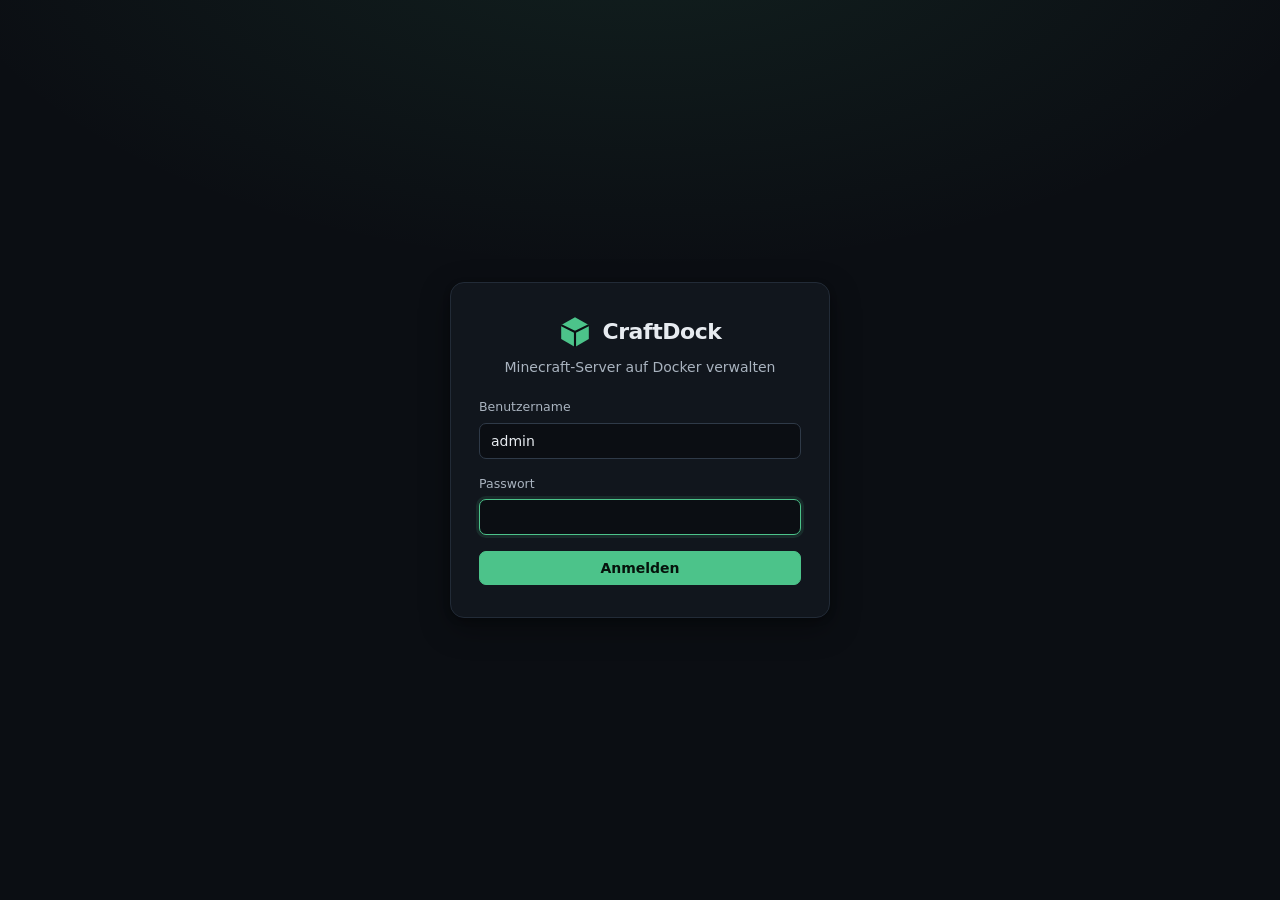
==== web/admin/index.html @ 6e2e3d6f "v0.2.1" ====
<!doctype html>
<html lang="de">
<head>
  <meta charset="utf-8">
  <meta name="viewport" content="width=device-width, initial-scale=1">
  <meta name="color-scheme" content="dark">
  <title>CraftDock</title>
  <link rel="icon" href="data:image/svg+xml,%3Csvg xmlns='http://www.w3.org/2000/svg' viewBox='0 0 32 32'%3E%3Cpath d='M16 2 29 9.5v13L16 30 3 22.5v-13z' fill='%234cc38a'/%3E%3Cpath d='M16 16 3 9.5M16 16l13-6.5M16 16v14' stroke='%230b0e13' stroke-width='2'/%3E%3C/svg%3E">
  <link rel="stylesheet" href="app.css">
  <script src="app.js" defer></script>
</head>
<body>
  <div id="boot" class="boot"><div class="spinner lg"></div></div>

  <div id="login" class="login hidden">
    <form id="loginForm" class="login-card" autocomplete="on">
      <div class="brand brand-lg"><span class="logo"></span><span>CraftDock</span></div>
      <p class="muted">Minecraft-Server auf Docker verwalten</p>
      <label class="field"><span>Benutzername</span><input name="username" autocomplete="username" required value="admin"></label>
      <label class="field"><span>Passwort</span><input name="password" type="password" autocomplete="current-password" required autofocus></label>
      <div id="loginError" class="form-error hidden"></div>
      <button class="btn primary block" type="submit">Anmelden</button>
    </form>
  </div>

  <div id="app" class="app hidden">
    <aside class="sidebar" id="sidebar">
      <div class="brand"><span class="logo"></span><span>CraftDock</span></div>
      <button id="btnNew" class="btn primary block" type="button"></button>
      <div class="side-label"><span>Server</span><span id="serverCount" class="count"></span></div>
      <nav id="serverList" class="server-list"></nav>
      <nav id="sideNav" class="side-nav"></nav>
      <div class="side-foot">
        <div id="hostInfo" class="host-info"></div>
        <div class="foot-btns"><button id="btnAccount" class="btn ghost sm" type="button"></button><button id="btnLogout" class="btn ghost sm" type="button"></button></div>
      </div>
    </aside>
    <div class="scrim" id="scrim"></div>
    <main id="main" class="main"></main>
  </div>

  <div id="modalRoot"></div>
  <div id="toasts" class="toasts"></div>
</body>
</html>
---- web/admin/app.css ----
:root {
  --bg: #0b0e13;
  --surface: #11161d;
  --surface-2: #161c25;
  --surface-3: #1d2530;
  --border: #222b37;
  --border-strong: #2f3a48;
  --text: #e7ebf0;
  --text-2: #a9b3bf;
  --text-3: #6f7b8a;
  --accent: #4cc38a;
  --accent-strong: #36a873;
  --accent-soft: rgba(76, 195, 138, .12);
  --warn: #e8b04b;
  --warn-soft: rgba(232, 176, 75, .12);
  --danger: #ef5d5d;
  --danger-soft: rgba(239, 93, 93, .12);
  --info: #5aa9f0;
  --info-soft: rgba(90, 169, 240, .12);
  --radius: 10px;
  --radius-sm: 7px;
  --shadow: 0 10px 30px rgba(0, 0, 0, .35), 0 2px 6px rgba(0, 0, 0, .25);
  --font: Inter, ui-sans-serif, system-ui, -apple-system, "Segoe UI", Roboto, "Helvetica Neue", Arial, sans-serif;
  --mono: "JetBrains Mono", "Cascadia Code", ui-monospace, SFMono-Regular, Menlo, Consolas, monospace;
}

* { box-sizing: border-box; }
html, body { height: 100%; }
body {
  margin: 0; background: var(--bg); color: var(--text);
  font: 14px/1.5 var(--font); -webkit-font-smoothing: antialiased;
}
button, input, select, textarea { font: inherit; color: inherit; }
a { color: var(--accent); text-decoration: none; }
h1, h2, h3 { margin: 0; font-weight: 600; letter-spacing: -.01em; }
.hidden { display: none !important; }
.muted { color: var(--text-2); }
.dim { color: var(--text-3); }
.mono { font-family: var(--mono); font-size: 12.5px; }
.num { font-variant-numeric: tabular-nums; }
svg.i { width: 16px; height: 16px; flex: none; stroke: currentColor; fill: none; stroke-width: 2; stroke-linecap: round; stroke-linejoin: round; }
::selection { background: rgba(76, 195, 138, .3); }
:focus-visible { outline: 2px solid var(--accent); outline-offset: 2px; }

/* scrollbars */
* { scrollbar-width: thin; scrollbar-color: var(--border-strong) transparent; }
::-webkit-scrollbar { width: 10px; height: 10px; }
::-webkit-scrollbar-thumb { background: var(--border-strong); border-radius: 10px; border: 3px solid transparent; background-clip: content-box; }

/* ---------- Brand ---------- */
.brand { display: flex; align-items: center; gap: 10px; font-weight: 700; font-size: 16px; letter-spacing: -.02em; }
.brand-lg { font-size: 22px; justify-content: center; }
.logo {
  width: 26px; height: 26px; flex: none;
  background: url("data:image/svg+xml,%3Csvg xmlns='http://www.w3.org/2000/svg' viewBox='0 0 32 32'%3E%3Cpath d='M16 2 29 9.5v13L16 30 3 22.5v-13z' fill='%234cc38a'/%3E%3Cpath d='M16 16 3 9.5M16 16l13-6.5M16 16v14' stroke='%230b0e13' stroke-width='2'/%3E%3C/svg%3E") center/contain no-repeat;
}
.brand-lg .logo { width: 34px; height: 34px; }

/* ---------- Buttons ---------- */
.btn {
  display: inline-flex; align-items: center; justify-content: center; gap: 7px;
  height: 34px; padding: 0 13px; border-radius: var(--radius-sm);
  border: 1px solid var(--border-strong); background: var(--surface-2); color: var(--text);
  font-weight: 500; cursor: pointer; white-space: nowrap; user-select: none;
  transition: background .12s, border-color .12s, color .12s, opacity .12s;
}
.btn:hover:not(:disabled) { background: var(--surface-3); border-color: #3a4757; }
.btn:disabled { opacity: .45; cursor: not-allowed; }
.btn.primary { background: var(--accent); border-color: var(--accent); color: #06130c; font-weight: 600; }
.btn.primary:hover:not(:disabled) { background: #5dd39a; border-color: #5dd39a; }
.btn.danger { color: var(--danger); border-color: rgba(239, 93, 93, .35); background: var(--danger-soft); }
.btn.danger:hover:not(:disabled) { background: rgba(239, 93, 93, .2); border-color: var(--danger); }
.btn.danger.solid { background: var(--danger); color: #fff; border-color: var(--danger); }
.btn.ghost { background: transparent; border-color: transparent; color: var(--text-2); }
.btn.ghost:hover:not(:disabled) { background: var(--surface-2); color: var(--text); border-color: transparent; }
.btn.sm { height: 28px; padding: 0 10px; font-size: 13px; }
.btn.icon { width: 34px; padding: 0; }
.btn.sm.icon { width: 28px; }
.btn.block { width: 100%; }
.btn-group { display: flex; gap: 8px; align-items: center; flex-wrap: wrap; }

/* ---------- Forms ---------- */
.field { display: flex; flex-direction: column; gap: 6px; min-width: 0; }
.field > span, .field-label { font-size: 12.5px; font-weight: 500; color: var(--text-2); }
.field .hint { font-size: 12px; color: var(--text-3); }
input[type=text], input[type=number], input[type=password], input:not([type]), select, textarea {
  width: 100%; height: 36px; padding: 0 11px; border-radius: var(--radius-sm);
  background: var(--bg); border: 1px solid var(--border-strong); outline: none;
  transition: border-color .12s, box-shadow .12s;
}
textarea { height: auto; min-height: 84px; padding: 9px 11px; resize: vertical; line-height: 1.45; }
select { appearance: none; padding-right: 30px; cursor: pointer;
  background-image: url("data:image/svg+xml,%3Csvg xmlns='http://www.w3.org/2000/svg' viewBox='0 0 24 24' fill='none' stroke='%23a9b3bf' stroke-width='2' stroke-linecap='round'%3E%3Cpath d='m6 9 6 6 6-6'/%3E%3C/svg%3E");
  background-repeat: no-repeat; background-position: right 9px center; background-size: 15px; }
input:focus, select:focus, textarea:focus { border-color: var(--accent); box-shadow: 0 0 0 3px var(--accent-soft); }
input:disabled, select:disabled, textarea:disabled { opacity: .55; cursor: not-allowed; }
input.invalid { border-color: var(--danger); box-shadow: 0 0 0 3px var(--danger-soft); }
.form-error { color: var(--danger); background: var(--danger-soft); border: 1px solid rgba(239, 93, 93, .3); padding: 8px 11px; border-radius: var(--radius-sm); font-size: 13px; }

.switch { position: relative; display: inline-flex; width: 38px; height: 22px; flex: none; cursor: pointer; }
.switch input { opacity: 0; width: 0; height: 0; position: absolute; }
.switch span { position: absolute; inset: 0; background: var(--surface-3); border: 1px solid var(--border-strong); border-radius: 22px; transition: .15s; }
.switch span::after { content: ""; position: absolute; width: 16px; height: 16px; left: 2px; top: 2px; border-radius: 50%; background: var(--text-2); transition: .15s; }
.switch input:checked + span { background: var(--accent); border-color: var(--accent); }
.switch input:checked + span::after { transform: translateX(16px); background: #06130c; }
.switch input:focus-visible + span { box-shadow: 0 0 0 3px var(--accent-soft); }
.toggle-row { display: flex; align-items: center; justify-content: space-between; gap: 14px; padding: 10px 12px; border: 1px solid var(--border); border-radius: var(--radius-sm); background: var(--bg); }
.toggle-row .t { display: flex; flex-direction: column; }
.toggle-row .t b { font-weight: 500; font-size: 13.5px; }
.toggle-row .t small { color: var(--text-3); font-size: 12px; }

/* ---------- Boot & Login ---------- */
.boot { position: fixed; inset: 0; display: grid; place-items: center; }
.login { min-height: 100%; display: grid; place-items: center; padding: 24px;
  background: radial-gradient(1200px 600px at 50% -10%, rgba(76, 195, 138, .10), transparent 60%), var(--bg); }
.login-card { width: 100%; max-width: 380px; display: flex; flex-direction: column; gap: 16px; padding: 32px 28px;
  background: var(--surface); border: 1px solid var(--border); border-radius: 14px; box-shadow: var(--shadow); }
.login-card p { margin: -8px 0 4px; text-align: center; }

/* ---------- Layout ---------- */
.app { display: grid; grid-template-columns: 272px minmax(0, 1fr); height: 100vh; }
.sidebar { display: flex; flex-direction: column; gap: 16px; padding: 18px 14px 14px; background: var(--surface); border-right: 1px solid var(--border); min-height: 0; }
.sidebar .brand { padding: 2px 6px 4px; }
.side-label { display: flex; justify-content: space-between; align-items: center; padding: 6px 8px 0; font-size: 11.5px; text-transform: uppercase; letter-spacing: .08em; color: var(--text-3); font-weight: 600; }
.count { background: var(--surface-3); color: var(--text-2); border-radius: 10px; padding: 0 7px; font-size: 11px; letter-spacing: 0; }
.server-list { flex: 1; overflow-y: auto; display: flex; flex-direction: column; gap: 2px; margin: -8px -4px 0; padding: 0 4px; }
.srv-item { display: flex; align-items: center; gap: 11px; padding: 9px 10px; border-radius: var(--radius-sm); cursor: pointer; border: 1px solid transparent; text-align: left; background: none; width: 100%; }
.srv-item:hover { background: var(--surface-2); }
.srv-item.active { background: var(--surface-3); border-color: var(--border-strong); }
.srv-item .meta { min-width: 0; flex: 1; display: flex; flex-direction: column; }
.srv-item .nm { font-weight: 600; overflow: hidden; text-overflow: ellipsis; white-space: nowrap; }
.srv-item .sub { font-size: 12px; color: var(--text-3); overflow: hidden; text-overflow: ellipsis; white-space: nowrap; }
.side-empty { padding: 14px 10px; color: var(--text-3); font-size: 13px; }
.side-foot { border-top: 1px solid var(--border); padding-top: 12px; display: flex; flex-direction: column; gap: 8px; }
.host-info { font-size: 12px; color: var(--text-3); padding: 0 6px; display: flex; flex-direction: column; gap: 3px; }
.host-info .row { display: flex; align-items: center; gap: 7px; }
.host-info b { color: var(--text-2); font-weight: 500; }

.main { min-width: 0; min-height: 0; display: flex; flex-direction: column; overflow: hidden; }
.mobile-bar { display: none; }
.scrim { display: none; }

/* ---------- Status ---------- */
.dot { width: 9px; height: 9px; border-radius: 50%; flex: none; background: var(--text-3); }
.dot.online { background: var(--accent); box-shadow: 0 0 0 3px var(--accent-soft); }
.dot.starting, .dot.restarting, .dot.busy { background: var(--warn); box-shadow: 0 0 0 3px var(--warn-soft); animation: pulse 1.4s ease-in-out infinite; }
.dot.unhealthy, .dot.error { background: var(--danger); box-shadow: 0 0 0 3px var(--danger-soft); }
.dot.stopped, .dot.paused { background: #4b5664; }
@keyframes pulse { 50% { opacity: .45; } }

.pill { display: inline-flex; align-items: center; gap: 7px; height: 26px; padding: 0 11px 0 9px; border-radius: 20px; font-size: 12.5px; font-weight: 600; border: 1px solid var(--border-strong); background: var(--surface-2); white-space: nowrap; }
.pill.online { color: var(--accent); border-color: rgba(76, 195, 138, .35); background: var(--accent-soft); }
.pill.starting, .pill.busy, .pill.restarting { color: var(--warn); border-color: rgba(232, 176, 75, .35); background: var(--warn-soft); }
.pill.unhealthy, .pill.error { color: var(--danger); border-color: rgba(239, 93, 93, .35); background: var(--danger-soft); }
.pill.stopped, .pill.paused { color: var(--text-2); }
.chip { display: inline-flex; align-items: center; gap: 5px; height: 22px; padding: 0 8px; border-radius: 6px; font-size: 12px; color: var(--text-2); background: var(--surface-2); border: 1px solid var(--border); white-space: nowrap; }

/* ---------- Server header ---------- */
.srv-head { display: flex; align-items: center; justify-content: space-between; gap: 16px; padding: 20px 28px 16px; flex-wrap: wrap; }
.srv-title { display: flex; align-items: center; gap: 14px; min-width: 0; }
.srv-title h1 { font-size: 21px; overflow: hidden; text-overflow: ellipsis; }
.srv-title .line { display: flex; align-items: center; gap: 10px; flex-wrap: wrap; }
.srv-title .chips { display: flex; gap: 6px; flex-wrap: wrap; margin-top: 6px; }
.type-badge { width: 44px; height: 44px; border-radius: 11px; display: grid; place-items: center; font-weight: 700; font-size: 15px; flex: none;
  background: linear-gradient(145deg, var(--surface-3), var(--surface-2)); border: 1px solid var(--border-strong); color: var(--accent); letter-spacing: -.03em; }
.type-badge.sm { width: 30px; height: 30px; border-radius: 8px; font-size: 11.5px; }

.taskbar { margin: 0 28px 12px; display: flex; align-items: center; gap: 12px; padding: 10px 14px; border-radius: var(--radius-sm); font-size: 13px; }
.taskbar.running { background: var(--warn-soft); border: 1px solid rgba(232, 176, 75, .3); color: #f1c977; }
.taskbar.failed { background: var(--danger-soft); border: 1px solid rgba(239, 93, 93, .3); color: #f59b9b; }
.taskbar .msg { flex: 1; min-width: 0; overflow-wrap: anywhere; }
.banner { margin: 16px 28px 0; display: flex; gap: 12px; align-items: flex-start; padding: 12px 14px; border-radius: var(--radius-sm); background: var(--danger-soft); border: 1px solid rgba(239, 93, 93, .3); color: #f59b9b; font-size: 13px; }

.tabs { display: flex; gap: 2px; padding: 0 28px; border-bottom: 1px solid var(--border); overflow-x: auto; flex: none; }
.tab { display: inline-flex; align-items: center; gap: 8px; padding: 10px 14px 11px; border: 0; background: none; color: var(--text-2); cursor: pointer; font-weight: 500; position: relative; white-space: nowrap; }
.tab:hover { color: var(--text); }
.tab.active { color: var(--text); }
.tab.active::after { content: ""; position: absolute; left: 10px; right: 10px; bottom: -1px; height: 2px; background: var(--accent); border-radius: 2px; }
.tab-body { flex: 1; min-height: 0; overflow-y: auto; padding: 24px 28px 40px; }
.tab-body.flush { padding: 0; overflow: hidden; display: flex; flex-direction: column; }

/* ---------- Panels & cards ---------- */
.panel { background: var(--surface); border: 1px solid var(--border); border-radius: var(--radius); }
.panel-head { display: flex; align-items: center; justify-content: space-between; gap: 12px; padding: 14px 18px; border-bottom: 1px solid var(--border); }
.panel-head h3 { font-size: 14px; display: flex; align-items: center; gap: 8px; }
.panel-body { padding: 16px 18px; }
.grid { display: grid; gap: 16px; }
.grid.stats { grid-template-columns: repeat(4, minmax(0, 1fr)); }
.grid.two { grid-template-columns: minmax(0, 1fr) minmax(0, 1fr); }
.stack { display: flex; flex-direction: column; gap: 16px; }

.stat { padding: 16px 18px; display: flex; flex-direction: column; gap: 10px; }
.stat .k { display: flex; align-items: center; gap: 8px; color: var(--text-2); font-size: 12.5px; font-weight: 500; }
.stat .k svg { color: var(--text-3); }
.stat .v { font-size: 24px; font-weight: 650; letter-spacing: -.02em; font-variant-numeric: tabular-nums; line-height: 1.15; }
.stat .v small { font-size: 13px; color: var(--text-3); font-weight: 500; margin-left: 4px; letter-spacing: 0; }
.stat .s { font-size: 12px; color: var(--text-3); min-height: 18px; }
.bar { height: 6px; border-radius: 6px; background: var(--surface-3); overflow: hidden; }
.bar > i { display: block; height: 100%; width: 0; background: var(--accent); border-radius: 6px; transition: width .5s ease; }
.bar.warn > i { background: var(--warn); }
.bar.danger > i { background: var(--danger); }

.kv { display: grid; grid-template-columns: max-content minmax(0, 1fr); gap: 10px 22px; margin: 0; font-size: 13.5px; }
.kv dt { color: var(--text-3); }
.kv dd { margin: 0; overflow-wrap: anywhere; }

.address { display: flex; align-items: center; gap: 10px; padding: 12px 14px; border-radius: var(--radius-sm); background: var(--bg); border: 1px solid var(--border); margin-bottom: 14px; }
.address .a { flex: 1; font-family: var(--mono); font-size: 15px; font-weight: 500; overflow: hidden; text-overflow: ellipsis; }

.players { display: flex; flex-wrap: wrap; gap: 8px; }
.player { display: inline-flex; align-items: center; gap: 8px; padding: 4px 10px 4px 4px; border-radius: 8px; background: var(--surface-2); border: 1px solid var(--border); font-weight: 500; font-size: 13px; }
.player .av { width: 24px; height: 24px; border-radius: 5px; display: grid; place-items: center; font-size: 11px; font-weight: 700; color: #06130c; }
.empty-note { color: var(--text-3); font-size: 13px; padding: 6px 0; }

/* ---------- Console ---------- */
.console { flex: 1; min-height: 0; display: flex; flex-direction: column; background: #07090c; }
.console-bar { display: flex; align-items: center; gap: 8px; padding: 10px 16px; border-bottom: 1px solid var(--border); background: var(--surface); flex-wrap: wrap; }
.console-bar .grow { flex: 1; }
.console-bar .status { font-size: 12.5px; color: var(--text-3); display: flex; align-items: center; gap: 8px; }
.console-out { flex: 1; min-height: 0; overflow-y: auto; padding: 12px 16px; font-family: var(--mono); font-size: 12.5px; line-height: 1.55; white-space: pre-wrap; overflow-wrap: anywhere; color: #c9d1db; }
.console-out .l { padding: 0 2px; border-radius: 3px; }
.console-out .l.warn { color: var(--warn); }
.console-out .l.err { color: #ff8080; background: rgba(239, 93, 93, .06); }
.console-out .l.join { color: #7fd6a8; }
.console-out .l.cmd { color: var(--info); }
.console-out .l.res { color: #e7ebf0; }
.console-out .l.sys { color: var(--text-3); font-style: italic; }
.console-in { display: flex; align-items: center; gap: 10px; padding: 10px 16px; border-top: 1px solid var(--border); background: var(--surface); }
.console-in .prompt { font-family: var(--mono); color: var(--accent); font-weight: 700; }
.console-in input { font-family: var(--mono); font-size: 13px; background: #07090c; }

/* ---------- Config form ---------- */
.config { display: grid; grid-template-columns: 190px minmax(0, 1fr); gap: 28px; align-items: start; max-width: 1080px; }
.config-nav { position: sticky; top: 0; display: flex; flex-direction: column; gap: 2px; }
.config-nav a { padding: 7px 11px; border-radius: var(--radius-sm); color: var(--text-2); font-weight: 500; font-size: 13.5px; }
.config-nav a:hover { background: var(--surface-2); color: var(--text); }
.config-sections { display: flex; flex-direction: column; gap: 18px; min-width: 0; }
.fsec { background: var(--surface); border: 1px solid var(--border); border-radius: var(--radius); scroll-margin-top: 12px; }
.fsec > header { padding: 15px 20px 0; }
.fsec > header h3 { font-size: 15px; }
.fsec > header p { margin: 3px 0 0; font-size: 12.5px; color: var(--text-3); }
.fgrid { display: grid; grid-template-columns: repeat(2, minmax(0, 1fr)); gap: 16px 18px; padding: 16px 20px 20px; }
.fgrid .full { grid-column: 1 / -1; }
.types { display: grid; grid-template-columns: repeat(3, minmax(0, 1fr)); gap: 8px; }
.type-opt { display: flex; gap: 10px; align-items: flex-start; padding: 10px 11px; border-radius: var(--radius-sm); border: 1px solid var(--border-strong); background: var(--bg); cursor: pointer; text-align: left; }
.type-opt:hover { border-color: #3d4a5b; }
.type-opt.sel { border-color: var(--accent); background: var(--accent-soft); }
.type-opt b { display: block; font-size: 13.5px; }
.type-opt small { display: block; color: var(--text-3); font-size: 11.5px; line-height: 1.35; margin-top: 1px; }
.rows { display: flex; flex-direction: column; gap: 8px; }
.row-edit { display: grid; gap: 8px; align-items: center; }
.row-edit.ports { grid-template-columns: 1fr 1fr 96px 34px; }
.row-edit.env { grid-template-columns: minmax(0, 1fr) minmax(0, 1.4fr) 34px; }
.row-edit input { font-family: var(--mono); font-size: 12.5px; }
.row-head { display: grid; gap: 8px; font-size: 11.5px; color: var(--text-3); text-transform: uppercase; letter-spacing: .05em; }
.savebar { position: sticky; bottom: -40px; margin: 22px -28px -40px; padding: 14px 28px; display: flex; align-items: center; justify-content: flex-end; gap: 12px;
  background: rgba(11, 14, 19, .92); backdrop-filter: blur(8px); border-top: 1px solid var(--border); }
.savebar .state { margin-right: auto; font-size: 13px; color: var(--text-3); display: flex; align-items: center; gap: 8px; }
.savebar .state.dirty { color: var(--warn); }

/* ---------- Files ---------- */
.files { display: grid; grid-template-columns: 240px minmax(0, 1fr); gap: 0; height: 100%; min-height: 0; }
.file-list { border-right: 1px solid var(--border); padding: 14px 10px; overflow-y: auto; background: var(--surface); }
.file-list .f { display: flex; align-items: center; gap: 9px; width: 100%; padding: 8px 10px; border: 0; background: none; border-radius: var(--radius-sm); color: var(--text-2); cursor: pointer; font-family: var(--mono); font-size: 12.5px; text-align: left; }
.file-list .f:hover:not(:disabled) { background: var(--surface-2); color: var(--text); }
.file-list .f.active { background: var(--surface-3); color: var(--text); }
.file-list .f:disabled { opacity: .35; cursor: default; }
.editor { display: flex; flex-direction: column; min-width: 0; min-height: 0; }
.editor-head { display: flex; align-items: center; gap: 12px; padding: 12px 18px; border-bottom: 1px solid var(--border); background: var(--surface); flex-wrap: wrap; }
.editor-head .path { font-family: var(--mono); font-weight: 600; }
.editor-head .grow { flex: 1; }
.editor textarea { flex: 1; border: 0; border-radius: 0; resize: none; background: #07090c; font-family: var(--mono); font-size: 13px; line-height: 1.6; padding: 14px 18px; min-height: 0; tab-size: 2; }
.editor textarea:focus { box-shadow: none; }
.editor .note { padding: 9px 18px; font-size: 12.5px; color: var(--text-3); border-top: 1px solid var(--border); background: var(--surface); }

/* ---------- Empty states ---------- */
.empty { flex: 1; display: grid; place-items: center; padding: 40px 24px; text-align: center; }
.empty .box { max-width: 440px; display: flex; flex-direction: column; align-items: center; gap: 12px; }
.empty .art { width: 84px; height: 84px; border-radius: 22px; display: grid; place-items: center; background: var(--accent-soft); border: 1px solid rgba(76, 195, 138, .25); margin-bottom: 6px; }
.empty .art .logo { width: 44px; height: 44px; }
.empty h2 { font-size: 20px; }
.empty p { margin: 0 0 8px; color: var(--text-2); }

/* ---------- Modal & drawer ---------- */
.overlay { position: fixed; inset: 0; z-index: 50; background: rgba(3, 5, 8, .62); backdrop-filter: blur(3px); display: grid; place-items: center; padding: 20px; animation: fade .15s ease; }
.modal { width: 100%; max-width: 480px; background: var(--surface); border: 1px solid var(--border-strong); border-radius: 14px; box-shadow: var(--shadow); animation: pop .16s ease; max-height: calc(100vh - 40px); display: flex; flex-direction: column; }
.modal header { padding: 18px 22px 0; display: flex; align-items: center; gap: 12px; }
.modal header h2 { font-size: 17px; flex: 1; }
.modal .body { padding: 14px 22px 4px; color: var(--text-2); overflow-y: auto; display: flex; flex-direction: column; gap: 14px; }
.modal .body p { margin: 0; }
.modal footer { padding: 18px 22px; display: flex; justify-content: flex-end; gap: 10px; }
.overlay.drawer-wrap { place-items: stretch end; padding: 0; }
.drawer { width: min(820px, 100vw); height: 100vh; background: var(--bg); border-left: 1px solid var(--border-strong); display: flex; flex-direction: column; animation: slide .2s ease; }
.drawer > header { display: flex; align-items: center; gap: 12px; padding: 18px 24px; border-bottom: 1px solid var(--border); background: var(--surface); }
.drawer > header h2 { flex: 1; font-size: 18px; }
.drawer > .body { flex: 1; overflow-y: auto; padding: 22px 24px; }
.drawer > footer { display: flex; justify-content: flex-end; align-items: center; gap: 10px; padding: 14px 24px; border-top: 1px solid var(--border); background: var(--surface); }
.drawer > footer .grow { flex: 1; }
.drawer .config { grid-template-columns: minmax(0, 1fr); }
.drawer .config-nav { display: none; }
@keyframes fade { from { opacity: 0; } }
@keyframes pop { from { opacity: 0; transform: translateY(8px) scale(.98); } }
@keyframes slide { from { transform: translateX(40px); opacity: 0; } }

/* ---------- Menu ---------- */
.menu-wrap { position: relative; }
.menu { position: absolute; right: 0; top: calc(100% + 6px); z-index: 30; min-width: 230px; padding: 6px; background: var(--surface-2); border: 1px solid var(--border-strong); border-radius: var(--radius); box-shadow: var(--shadow); animation: pop .12s ease; }
.menu button { display: flex; align-items: center; gap: 10px; width: 100%; padding: 8px 10px; border: 0; border-radius: 6px; background: none; cursor: pointer; text-align: left; color: var(--text); }
.menu button:hover:not(:disabled) { background: var(--surface-3); }
.menu button:disabled { opacity: .4; cursor: not-allowed; }
.menu button.danger { color: var(--danger); }
.menu hr { border: 0; border-top: 1px solid var(--border); margin: 5px 2px; }

/* ---------- Toasts ---------- */
.toasts { position: fixed; right: 20px; bottom: 20px; z-index: 80; display: flex; flex-direction: column; gap: 10px; align-items: flex-end; pointer-events: none; }
.toast { pointer-events: auto; display: flex; align-items: flex-start; gap: 10px; max-width: 400px; padding: 11px 14px; border-radius: var(--radius-sm); background: var(--surface-2); border: 1px solid var(--border-strong); box-shadow: var(--shadow); font-size: 13.5px; animation: pop .16s ease; }
.toast.ok svg { color: var(--accent); }
.toast.err { border-color: rgba(239, 93, 93, .45); }
.toast.err svg { color: var(--danger); }
.toast.leave { opacity: 0; transform: translateY(6px); transition: .2s; }

/* ---------- Spinner ---------- */
.spinner { width: 15px; height: 15px; border-radius: 50%; border: 2px solid currentColor; border-right-color: transparent; animation: spin .7s linear infinite; flex: none; opacity: .85; }
.spinner.lg { width: 28px; height: 28px; border-width: 3px; color: var(--accent); }
@keyframes spin { to { transform: rotate(360deg); } }

/* ---------- Responsive ---------- */
@media (max-width: 1180px) {
  .grid.stats { grid-template-columns: repeat(2, minmax(0, 1fr)); }
}
@media (max-width: 980px) {
  .grid.two { grid-template-columns: minmax(0, 1fr); }
  .config { grid-template-columns: minmax(0, 1fr); }
  .config-nav { display: none; }
  .types { grid-template-columns: repeat(2, minmax(0, 1fr)); }
}
@media (max-width: 860px) {
  .app { grid-template-columns: minmax(0, 1fr); }
  .sidebar { position: fixed; inset: 0 auto 0 0; width: 280px; z-index: 40; transform: translateX(-100%); transition: transform .2s ease; }
  .app.nav-open .sidebar { transform: none; box-shadow: var(--shadow); }
  .app.nav-open .scrim { display: block; position: fixed; inset: 0; z-index: 35; background: rgba(0, 0, 0, .5); }
  .mobile-bar { display: flex; align-items: center; gap: 10px; padding: 10px 16px; border-bottom: 1px solid var(--border); background: var(--surface); }
  .srv-head, .tabs, .tab-body { padding-left: 16px; padding-right: 16px; }
  .taskbar, .banner { margin-left: 16px; margin-right: 16px; }
  .savebar { margin-left: -16px; margin-right: -16px; padding-left: 16px; padding-right: 16px; }
  .fgrid { grid-template-columns: minmax(0, 1fr); }
  .files { grid-template-columns: minmax(0, 1fr); grid-template-rows: auto minmax(0, 1fr); }
  .file-list { border-right: 0; border-bottom: 1px solid var(--border); display: flex; overflow-x: auto; padding: 8px; }
  .file-list .f { width: auto; white-space: nowrap; }
}
@media (max-width: 520px) {
  .stat .v { font-size: 20px; }
  .stat .v small { display: block; margin: 2px 0 0; }
  .types { grid-template-columns: minmax(0, 1fr); }
  .srv-actions .lbl { display: none; }
  .row-edit.ports { grid-template-columns: 1fr 1fr 80px 34px; }
}

/* ---------- v1.1: mods, settings ---------- */
.foot-btns { display: flex; gap: 4px; }
.foot-btns .btn { flex: 1; }
.cond.full { grid-column: 1 / -1; }
.cond > .field, .cond > .toggle-row { height: 100%; }
.modal.wide { max-width: 560px; }
.small { font-size: 12px; }
.grow { flex: 1; min-width: 0; }
.hint-text { margin: 12px 0 0; font-size: 12px; color: var(--text-3); }
.mods-page { padding-bottom: 8px; }
.mods-head .chips { display: flex; gap: 6px; flex-wrap: wrap; }
.mods-grid { align-items: start; }
.pack { display: flex; align-items: center; gap: 16px; padding: 16px 18px; }
.pack h3 { font-size: 16px; margin: 2px 0; }
.pack p { margin: 2px 0 0; font-size: 13px; }
.pack-ic { width: 56px; height: 56px; border-radius: 12px; object-fit: cover; flex: none; background: var(--surface-3); display: grid; place-items: center; color: var(--accent); }
.pack-ic svg.i { width: 26px; height: 26px; }
.mod-list { display: flex; flex-direction: column; gap: 6px; }
.mod-list.results { margin-top: 12px; max-height: 560px; overflow-y: auto; padding-right: 2px; }
.mod-row { display: flex; align-items: center; gap: 12px; padding: 9px 10px; border-radius: var(--radius-sm); border: 1px solid var(--border); background: var(--bg); transition: opacity .15s, border-color .15s; }
.mod-row:hover { border-color: var(--border-strong); }
.mod-row.removed { opacity: .55; }
.mod-row.removed .mod-title a { text-decoration: line-through; }
.mod-ic { width: 38px; height: 38px; border-radius: 8px; object-fit: cover; flex: none; background: var(--surface-3); }
.mod-ic.ph { display: grid; place-items: center; font-weight: 700; color: var(--accent); }
.mod-txt { flex: 1; min-width: 0; }
.mod-title { display: flex; align-items: center; gap: 8px; font-weight: 600; font-size: 13.5px; }
.mod-title a { color: var(--text); overflow: hidden; text-overflow: ellipsis; white-space: nowrap; }
.mod-title a:hover { color: var(--accent); }
.mod-title .small { display: inline-flex; align-items: center; gap: 4px; font-weight: 500; }
.mod-title .small svg.i { width: 12px; height: 12px; }
.mod-desc { font-size: 12.5px; color: var(--text-3); overflow: hidden; text-overflow: ellipsis; white-space: nowrap; }
.tag { font-size: 10.5px; font-weight: 700; text-transform: uppercase; letter-spacing: .04em; padding: 1px 6px; border-radius: 5px; }
.tag.new { background: var(--accent-soft); color: var(--accent); }
.tag.del { background: var(--danger-soft); color: var(--danger); }
.search-row { display: grid; grid-template-columns: minmax(0, 1fr) 150px 100px; gap: 8px; }
.drop { position: relative; display: flex; flex-direction: column; align-items: center; gap: 6px; padding: 22px; border: 1.5px dashed var(--border-strong); border-radius: var(--radius); background: var(--bg); cursor: pointer; text-align: center; color: var(--text-2); transition: border-color .15s, background .15s; overflow: hidden; }
.drop svg.i { width: 22px; height: 22px; color: var(--accent); }
.drop small { color: var(--text-3); }
.drop:hover, .drop.over { border-color: var(--accent); background: var(--accent-soft); }
.up-bar { position: absolute; left: 0; right: 0; bottom: 0; height: 3px; background: var(--surface-3); }
.up-bar i { display: block; height: 100%; width: 0; background: var(--accent); transition: width .2s; }
.file-table { margin-top: 12px; display: flex; flex-direction: column; }
.ft-row { display: flex; align-items: center; gap: 12px; padding: 6px 4px 6px 8px; border-bottom: 1px solid var(--border); }
.ft-row:last-child { border-bottom: 0; }
.ft-name { flex: 1; min-width: 0; display: flex; align-items: center; gap: 8px; overflow: hidden; text-overflow: ellipsis; white-space: nowrap; }
.ft-name svg.i { color: var(--text-3); }
.empty .art svg.i { width: 38px; height: 38px; color: var(--accent); }
@media (max-width: 860px) { .search-row { grid-template-columns: minmax(0, 1fr) 1fr; } .search-row #msQ { grid-column: 1 / -1; } }

/* ---------- v1.2 ---------- */
.dot.sleeping { background: var(--info); box-shadow: 0 0 0 3px var(--info-soft); }
.pill.sleeping { color: var(--info); border-color: rgba(90, 169, 240, .35); background: var(--info-soft); }
.side-nav { display: flex; flex-direction: column; gap: 2px; border-top: 1px solid var(--border); padding-top: 10px; }
.side-link { display: flex; align-items: center; gap: 10px; padding: 8px 10px; border: 0; border-radius: var(--radius-sm); background: none; color: var(--text-2); cursor: pointer; font-weight: 500; text-align: left; }
.side-link:hover { background: var(--surface-2); color: var(--text); }
.side-link.active { background: var(--surface-3); color: var(--text); }
.side-link svg.i { color: var(--text-3); }
.page-body { max-width: 1240px; }
.type-badge svg.i { width: 20px; height: 20px; }
.banner.info { background: var(--info-soft); border-color: rgba(90, 169, 240, .3); color: #a9d1f7; margin: 0; }
.taskbar.flat { margin: 0; }
.ok-note { display: flex; align-items: center; gap: 8px; padding: 8px 11px; border-radius: var(--radius-sm); background: var(--accent-soft); color: var(--accent); font-size: 13px; border: 1px solid rgba(76, 195, 138, .3); }
.compat { display: flex; flex-direction: column; gap: 10px; }
.cmp-list { display: flex; flex-direction: column; gap: 4px; max-height: 320px; overflow-y: auto; }
.cmp-row { display: flex; align-items: center; gap: 10px; padding: 6px 8px; border-radius: 8px; background: var(--bg); border: 1px solid var(--border); font-size: 13px; color: var(--text); }
.cmp-row img, .cmp-row .ph { width: 26px; height: 26px; border-radius: 6px; flex: none; background: var(--surface-3); display: grid; place-items: center; font-weight: 700; color: var(--accent); object-fit: cover; }
.cmp-row small { display: block; color: var(--text-3); }
.cmp-row.missing { border-color: rgba(239, 93, 93, .35); }
.compat-row { grid-template-columns: minmax(0, 1fr) 160px auto !important; }
.cv-res { margin-top: 12px; }
.plist { display: flex; flex-direction: column; gap: 4px; }
.prow { display: flex; align-items: center; gap: 10px; padding: 6px 8px; border-radius: 8px; }
.prow:hover { background: var(--surface-2); }
.prow small.block { display: block; }
.pav { width: 28px; height: 28px; border-radius: 6px; image-rendering: pixelated; flex: none; background: var(--surface-3); }
.addrow { display: flex; gap: 8px; margin-bottom: 10px; }
.addrow input { height: 32px; }
.mini-search { width: 200px; height: 30px !important; }
.tbl { width: 100%; border-collapse: collapse; font-size: 13.5px; }
.tbl th { text-align: left; font-size: 11.5px; text-transform: uppercase; letter-spacing: .05em; color: var(--text-3); font-weight: 600; padding: 6px 10px; border-bottom: 1px solid var(--border); }
.tbl td { padding: 8px 10px; border-bottom: 1px solid var(--border); vertical-align: middle; }
.tbl tr:last-child td { border-bottom: 0; }
.tbl td .pav { width: 22px; height: 22px; vertical-align: middle; margin-right: 8px; }
.tbl.compact td { padding: 5px 10px; font-size: 12.5px; }
.tbl tr.bad td { color: #f59b9b; }
.tbl .right { text-align: right; white-space: nowrap; }
.nowrap { white-space: nowrap; }
.rank { display: inline-grid; place-items: center; width: 22px; color: var(--text-3); font-size: 12px; margin-right: 4px; }
.audit { max-height: 420px; overflow: auto; }
.uav { display: inline-grid; place-items: center; width: 26px; height: 26px; border-radius: 50%; background: var(--surface-3); margin-right: 8px; vertical-align: middle; color: var(--text-2); }
.uav svg.i { width: 14px; height: 14px; }
.grid.roles { grid-template-columns: repeat(4, minmax(0, 1fr)); }
.role-card p { margin: 4px 0 0; }
.role-pick { display: grid; grid-template-columns: repeat(2, minmax(0, 1fr)); gap: 8px; }
.role-opt { display: flex; gap: 10px; align-items: flex-start; padding: 10px; border: 1px solid var(--border-strong); border-radius: var(--radius-sm); cursor: pointer; background: var(--bg); }
.role-opt:has(input:checked) { border-color: var(--accent); background: var(--accent-soft); }
.role-opt input { margin-top: 3px; accent-color: var(--accent); }
.role-opt b { display: block; color: var(--text); font-size: 13.5px; }
.role-opt small { color: var(--text-3); font-size: 12px; }
.srv-pick { display: flex; flex-direction: column; gap: 8px; }
.srv-pick #ueList { display: flex; flex-wrap: wrap; gap: 6px 16px; padding: 10px; border: 1px solid var(--border); border-radius: var(--radius-sm); }
.chk { display: inline-flex; align-items: center; gap: 7px; color: var(--text); font-size: 13.5px; cursor: pointer; }
.chk input { accent-color: var(--accent); }
.stack-sm { display: flex; flex-direction: column; gap: 12px; }
.inline { display: flex; gap: 8px; }
.btn-row { display: flex; gap: 8px; margin-top: 14px; }
.seg { display: inline-flex; padding: 3px; gap: 3px; border-radius: 9px; background: var(--bg); border: 1px solid var(--border-strong); align-self: flex-start; }
.seg button { border: 0; background: none; color: var(--text-2); padding: 5px 12px; border-radius: 6px; cursor: pointer; font-weight: 500; }
.seg button.on { background: var(--surface-3); color: var(--text); }
.modal.xl { max-width: 760px; }
.embed-top { display: flex; align-items: center; justify-content: space-between; gap: 12px; }
.embed-prev { width: 100%; height: 160px; border: 1px dashed var(--border-strong); border-radius: 14px; background: repeating-conic-gradient(#0e1218 0 25%, #0b0e13 0 50%) 0 0 / 16px 16px; }
.snip { border: 1px solid var(--border); border-radius: var(--radius-sm); overflow: hidden; margin-top: 10px; }
.snip-h { display: flex; justify-content: space-between; align-items: center; padding: 4px 6px 4px 12px; background: var(--surface-2); font-size: 12.5px; font-weight: 600; color: var(--text-2); }
.snip pre { margin: 0; padding: 10px 12px; font-family: var(--mono); font-size: 12px; white-space: pre-wrap; word-break: break-all; color: var(--text); background: var(--bg); }
.modal-log { height: 60vh; border-radius: var(--radius-sm); background: #07090c; }
.panel.intro h3 { display: flex; gap: 8px; align-items: center; margin-bottom: 6px; }
.panel.intro p { margin: 0; }
.fgrid.tight { padding: 16px 18px; }
.fgrid.nopad { padding: 0; }
.stat .v.sm { font-size: 17px; overflow-wrap: anywhere; }
.news-list { display: flex; flex-direction: column; gap: 12px; max-width: 900px; }
.news-item.past { opacity: .6; }
.news-meta { display: flex; align-items: center; gap: 8px; flex-wrap: wrap; margin-bottom: 8px; }
.news-meta .small { display: inline-flex; gap: 5px; align-items: center; }
.news-meta svg.i { width: 13px; height: 13px; }
.news-item h3 { font-size: 16px; }
.news-body { margin: 6px 0 0; color: var(--text-2); white-space: pre-line; }
.tag.ev { background: rgba(167, 139, 250, .15); color: #c4b5fd; }
.tag { background: var(--surface-3); color: var(--text-2); }
@media (max-width: 980px) { .grid.roles { grid-template-columns: repeat(2, minmax(0, 1fr)); } .role-pick { grid-template-columns: minmax(0, 1fr); } }
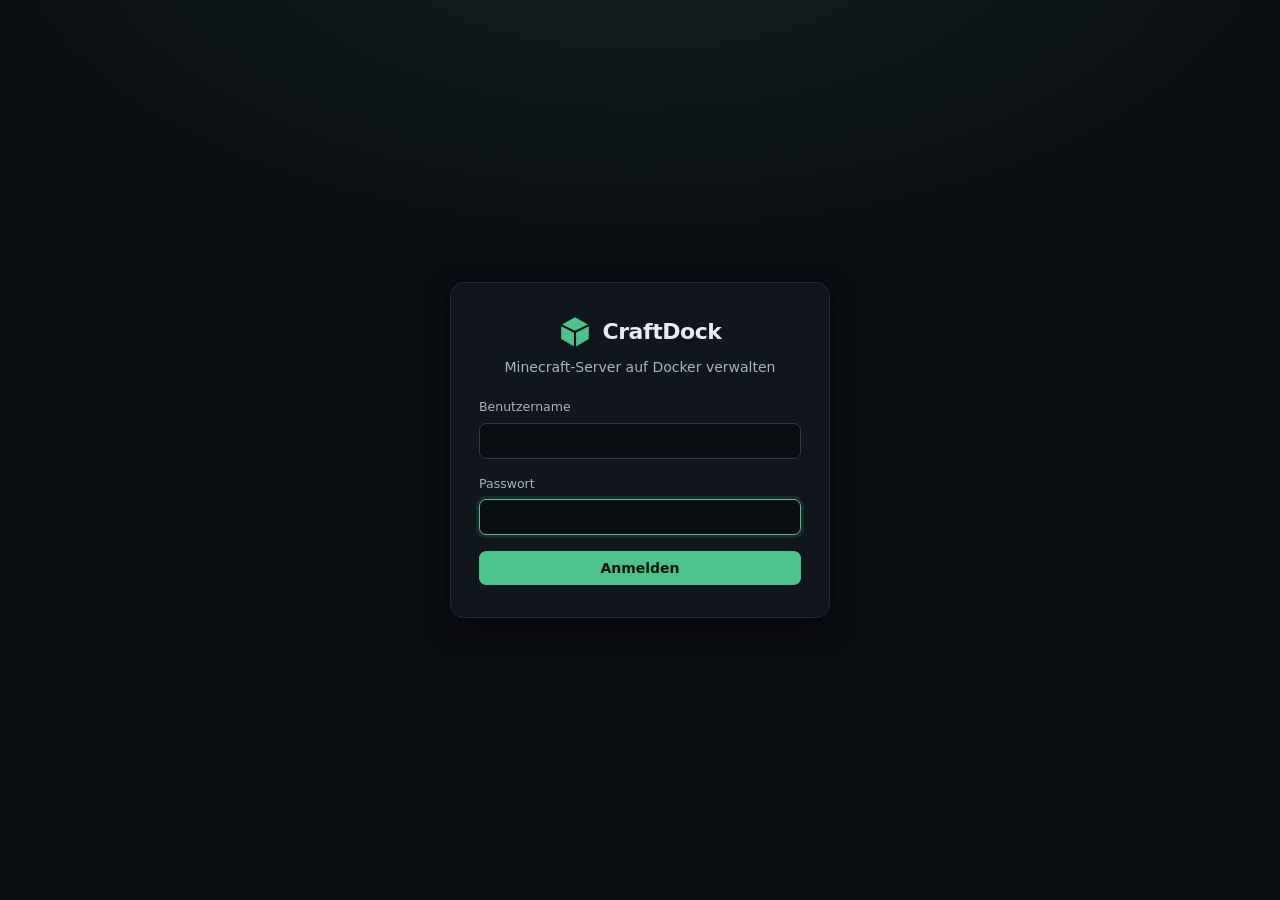
==== commit f6661e7c: "v0.3.0" ====
--- a/web/admin/index.html
+++ b/web/admin/index.html
@@ -7,6 +7,7 @@
   <title>CraftDock</title>
   <link rel="icon" href="data:image/svg+xml,%3Csvg xmlns='http://www.w3.org/2000/svg' viewBox='0 0 32 32'%3E%3Cpath d='M16 2 29 9.5v13L16 30 3 22.5v-13z' fill='%234cc38a'/%3E%3Cpath d='M16 16 3 9.5M16 16l13-6.5M16 16v14' stroke='%230b0e13' stroke-width='2'/%3E%3C/svg%3E">
   <link rel="stylesheet" href="app.css">
+  <script src="access.js" defer></script>
   <script src="app.js" defer></script>
 </head>
 <body>
@@ -16,11 +17,25 @@
     <form id="loginForm" class="login-card" autocomplete="on">
       <div class="brand brand-lg"><span class="logo"></span><span>CraftDock</span></div>
       <p class="muted">Minecraft-Server auf Docker verwalten</p>
-      <label class="field"><span>Benutzername</span><input name="username" autocomplete="username" required value="admin"></label>
+      <label class="field"><span>Benutzername</span><input name="username" autocomplete="username" required></label>
       <label class="field"><span>Passwort</span><input name="password" type="password" autocomplete="current-password" required autofocus></label>
       <div id="loginError" class="form-error hidden"></div>
       <button class="btn primary block" type="submit">Anmelden</button>
+      <a href="#" id="regLink" class="reg-link hidden">Noch kein Konto? Registrieren</a>
     </form>
+    <form id="twofaForm" class="login-card hidden" autocomplete="off">
+      <div class="brand brand-lg"><span class="logo"></span><span>CraftDock</span></div>
+      <h2 class="reg-h">Bestätigungscode</h2>
+      <p class="muted">Gib den 6-stelligen Code aus deiner Authenticator-App ein – oder einen Wiederherstellungscode.</p>
+      <label class="field"><span>Code</span><input name="code" class="code-in" autocomplete="one-time-code" required maxlength="12" spellcheck="false" placeholder="123 456"></label>
+      <div id="twofaError" class="form-error hidden"></div>
+      <button class="btn primary block" type="submit">Bestätigen</button>
+      <button class="btn ghost block" type="button" id="twofaBack">Zurück</button>
+    </form>
+  </div>
+
+  <div id="register" class="login hidden">
+    <form class="login-card" autocomplete="on"></form>
   </div>
 
   <div id="app" class="app hidden">
--- a/web/admin/app.css
+++ b/web/admin/app.css
@@ -83,7 +83,7 @@
 .field { display: flex; flex-direction: column; gap: 6px; min-width: 0; }
 .field > span, .field-label { font-size: 12.5px; font-weight: 500; color: var(--text-2); }
 .field .hint { font-size: 12px; color: var(--text-3); }
-input[type=text], input[type=number], input[type=password], input:not([type]), select, textarea {
+input[type=text], input[type=number], input[type=password], input[type=email], input[type=datetime-local], input:not([type]), select, textarea {
   width: 100%; height: 36px; padding: 0 11px; border-radius: var(--radius-sm);
   background: var(--bg); border: 1px solid var(--border-strong); outline: none;
   transition: border-color .12s, box-shadow .12s;
@@ -488,3 +488,183 @@
 .tag.ev { background: rgba(167, 139, 250, .15); color: #c4b5fd; }
 .tag { background: var(--surface-3); color: var(--text-2); }
 @media (max-width: 980px) { .grid.roles { grid-template-columns: repeat(2, minmax(0, 1fr)); } .role-pick { grid-template-columns: minmax(0, 1fr); } }
+
+/* ---------- v1.3: player modal, networks ---------- */
+.prow.clickable { cursor: pointer; }
+.modal.pm { max-width: 720px; }
+.pm-head { align-items: center !important; padding-bottom: 14px !important; border-bottom: 1px solid var(--border); }
+.pm-head h2 { display: flex; align-items: center; gap: 8px; }
+.pm-av { width: 52px; height: 52px; border-radius: 12px; image-rendering: pixelated; background: var(--surface-3); flex: none; object-fit: contain; }
+.pm-av.ph { display: grid; place-items: center; font-weight: 800; font-size: 20px; color: var(--accent); }
+.pm-info { display: flex; flex-wrap: wrap; gap: 6px 14px; margin-top: 4px; font-size: 12.5px; color: var(--text-2); align-items: center; }
+.pm-info span { display: inline-flex; align-items: center; gap: 5px; }
+.pm-info svg.i { width: 13px; height: 13px; color: var(--text-3); }
+.pm-info .spinner { width: 12px; height: 12px; }
+.pm-tabs { display: flex; gap: 2px; padding: 8px 18px 0; border-bottom: 1px solid var(--border); overflow-x: auto; }
+.pm-tabs button { display: inline-flex; align-items: center; gap: 7px; padding: 8px 12px 10px; border: 0; background: none; color: var(--text-2); cursor: pointer; font-weight: 500; position: relative; white-space: nowrap; }
+.pm-tabs button:hover { color: var(--text); }
+.pm-tabs button.on { color: var(--text); }
+.pm-tabs button.on::after { content: ""; position: absolute; left: 8px; right: 8px; bottom: -1px; height: 2px; border-radius: 2px; background: var(--accent); }
+.pm-body { padding-top: 16px !important; min-height: 300px; color: var(--text) !important; }
+.pm-sec { display: flex; flex-direction: column; gap: 10px; padding-bottom: 14px; border-bottom: 1px solid var(--border); }
+.pm-sec:last-child { border-bottom: 0; }
+.pm-sec h4 { margin: 0; font-size: 12px; text-transform: uppercase; letter-spacing: .06em; color: var(--text-3); font-weight: 600; }
+.pm-sec.danger-zone h4 { color: var(--danger); }
+.pm-row { display: flex; gap: 8px; align-items: center; flex-wrap: wrap; }
+.pm-row > input:not(.narrow), .pm-row > select:not(.narrow) { flex: 1; min-width: 180px; }
+.pm-row .narrow { width: 110px; }
+.pm-actions { display: flex; align-items: center; gap: 8px; }
+.pm-grid3 { display: grid; grid-template-columns: 1.6fr 1fr 1fr; gap: 10px; }
+.count { display: flex; gap: 4px; align-items: center; }
+.count input { width: 80px; }
+.items { display: flex; flex-wrap: wrap; gap: 6px; max-height: 300px; overflow-y: auto; padding: 2px; align-content: flex-start; }
+.it-g { width: 100%; font-size: 11.5px; color: var(--text-3); text-transform: uppercase; letter-spacing: .05em; font-weight: 600; margin: 6px 0 0; }
+.it-g:first-child { margin-top: 0; }
+.it { padding: 6px 10px; border-radius: 8px; border: 1px solid var(--border-strong); background: var(--bg); color: var(--text); cursor: pointer; font-size: 13px; }
+.it:hover { border-color: #3d4a5b; }
+.it.on { border-color: var(--accent); background: var(--accent-soft); color: var(--accent); }
+.it.custom { border-style: dashed; }
+.coords { display: grid; grid-template-columns: repeat(3, minmax(0, 1fr)) 1.3fr; gap: 8px; }
+.coords label { display: flex; flex-direction: column; gap: 5px; font-size: 12.5px; color: var(--text-2); font-weight: 500; }
+.seg.wide { display: flex; }
+.seg.wide button { flex: 1; }
+.pm-foot { min-height: 0; display: flex; gap: 8px; align-items: center; padding: 0 22px; font-size: 13px; transition: padding .2s; }
+.pm-foot:not(:empty) { padding: 10px 22px 16px; }
+.pm-foot.ok { color: var(--accent); }
+.pm-foot.err { color: var(--danger); }
+.pm-foot span { overflow-wrap: anywhere; }
+
+.netlist { display: grid; grid-template-columns: repeat(auto-fill, minmax(260px, 1fr)); gap: 12px; }
+.netcard-a { text-align: left; display: flex; flex-direction: column; gap: 10px; padding: 14px 16px; border-radius: var(--radius); border: 1px solid var(--border); background: var(--surface); color: var(--text); cursor: pointer; transition: border-color .15s, background .15s; }
+.netcard-a:hover { border-color: var(--border-strong); }
+.netcard-a.sel { border-color: var(--accent); background: linear-gradient(135deg, var(--accent-soft), transparent 70%), var(--surface); }
+.nc-top { display: flex; align-items: center; gap: 10px; }
+.nc-top small { display: block; color: var(--text-3); font-size: 11.5px; }
+.nc-ic { width: 34px; height: 34px; border-radius: 9px; display: grid; place-items: center; background: var(--surface-3); color: var(--info); flex: none; }
+.nc-addr { font-size: 14px; font-weight: 600; overflow: hidden; text-overflow: ellipsis; white-space: nowrap; }
+.nc-meta { display: flex; gap: 14px; font-size: 12.5px; color: var(--text-3); flex-wrap: wrap; }
+.nc-meta span { display: inline-flex; align-items: center; gap: 5px; }
+.nc-meta svg.i { width: 13px; height: 13px; }
+.net-detail .panel-head h3 small { font-weight: 400; margin-left: 6px; font-size: 12px; }
+.nopad-grid { gap: 0; }
+.nopad-grid > * { min-width: 0; }
+.net-servers { padding: 16px 18px; border-left: 1px solid var(--border); display: flex; flex-direction: column; gap: 8px; }
+@media (max-width: 980px) { .net-servers { border-left: 0; border-top: 1px solid var(--border); } }
+@media (max-width: 640px) { .pm-grid3, .coords { grid-template-columns: minmax(0, 1fr) minmax(0, 1fr); } .pm-head .pm-av { width: 40px; height: 40px; } }
+
+.count input { height: 28px; width: 76px; font-size: 13px; }
+.nc-top b { display: block; white-space: nowrap; overflow: hidden; text-overflow: ellipsis; }
+
+.ench { border: 1px solid var(--border); border-radius: var(--radius-sm); background: var(--bg); }
+.ench summary { display: flex; align-items: center; gap: 8px; padding: 9px 12px; cursor: pointer; font-weight: 500; list-style: none; }
+.ench summary::-webkit-details-marker { display: none; }
+.ench summary svg.i { color: #c4b5fd; }
+.ench summary small { margin-left: auto; }
+.ench[open] summary { border-bottom: 1px solid var(--border); }
+.ench-body { padding: 10px 12px 12px; display: flex; flex-direction: column; gap: 10px; }
+.ench-rows { display: flex; flex-direction: column; gap: 4px; }
+.ench-row { display: flex; align-items: center; gap: 10px; padding: 4px 4px 4px 8px; border-radius: 8px; background: var(--surface-2); }
+.ench-row .lvl { display: flex; align-items: center; gap: 4px; }
+.ench-row .lvl input { width: 56px; height: 28px; text-align: center; padding: 0 4px; }
+.cmd-prev { font-size: 11.5px; color: var(--text-3); overflow-wrap: anywhere; padding: 6px 8px; border-radius: 6px; background: var(--surface); border: 1px dashed var(--border); }
+.cmd-prev:empty { display: none; }
+.items { max-height: 210px; }
+
+/* ---------- 2.0: accounts, 2FA, roles, hosting, alerting ---------- */
+.btn-row { display: flex; flex-wrap: wrap; gap: 8px; align-items: center; }
+.modal .fgrid { padding: 0; }
+.fgrid.three { grid-template-columns: repeat(3, minmax(0, 1fr)); }
+.modal h3.sub { font-size: 12px; text-transform: uppercase; letter-spacing: .06em; color: var(--text-3); margin: 6px 0 -4px; font-weight: 600; }
+.reg-link { text-align: center; font-size: 13px; color: var(--text-2); }
+.reg-link:hover { color: var(--accent); }
+.reg-h { font-size: 18px; text-align: center; margin: 0; }
+.code-in { font-family: var(--mono); font-size: 22px !important; letter-spacing: .18em; text-align: center; height: 48px !important; }
+.warn-text { color: var(--warn); }
+.tag.ok { background: rgba(90, 169, 240, .14); color: var(--info); }
+.chip.warn { color: var(--warn); border-color: rgba(232, 176, 75, .35); background: var(--warn-soft); }
+.chips.pick { display: flex; flex-wrap: wrap; gap: 8px; }
+.scroll-x { overflow-x: auto; }
+.sm-in { height: 30px; width: 200px; font-size: 13px; }
+
+.quota { display: flex; flex-direction: column; gap: 7px; padding: 4px 0 6px; }
+.q-row { display: grid; grid-template-columns: 1fr auto; gap: 3px 8px; align-items: center; }
+.q-row .bar { grid-column: 1 / -1; height: 4px; }
+.q-row .num { color: var(--text-2); }
+.bar.hot > i { background: var(--warn); }
+
+.tfa { max-width: 560px; }
+.steps { margin: 0; padding: 0; list-style: none; counter-reset: st; display: flex; flex-direction: column; gap: 16px; }
+.steps > li { counter-increment: st; position: relative; padding-left: 36px; display: flex; flex-direction: column; gap: 6px; }
+.steps > li::before { content: counter(st); position: absolute; left: 0; top: -2px; width: 24px; height: 24px; border-radius: 50%; display: grid; place-items: center; background: var(--accent-soft); color: var(--accent); font-weight: 700; font-size: 12.5px; }
+.steps > li > b { color: var(--text); font-weight: 600; }
+.steps > li > span { font-size: 13px; }
+.qr-wrap { display: flex; gap: 18px; align-items: center; flex-wrap: wrap; }
+.qr { width: 168px; height: 168px; border-radius: 10px; overflow: hidden; background: #fff; flex: none; }
+.qr svg { width: 100%; height: 100%; display: block; }
+.qr-alt { display: flex; flex-direction: column; gap: 8px; align-items: flex-start; min-width: 0; flex: 1; }
+.secret { font-family: var(--mono); font-size: 13.5px; color: var(--text); background: var(--bg); border: 1px solid var(--border); border-radius: 8px; padding: 8px 10px; overflow-wrap: anywhere; word-spacing: .2em; }
+.modal header h2 { display: flex; align-items: center; gap: 9px; }
+.modal header h2 svg.i { color: var(--accent); flex: none; }
+.codes { display: grid; grid-template-columns: repeat(2, minmax(0, 1fr)); gap: 6px 14px; padding: 14px; border-radius: var(--radius-sm); background: var(--bg); border: 1px solid var(--border); font-size: 15px; color: var(--text); text-align: center; }
+
+.acc section { display: flex; flex-direction: column; gap: 10px; padding-bottom: 14px; border-bottom: 1px solid var(--border); }
+.acc section:last-child { border-bottom: 0; }
+.acc h3 { font-size: 14px; color: var(--text); display: flex; align-items: center; gap: 8px; }
+.sess { display: flex; flex-direction: column; gap: 6px; }
+.sess-row { display: flex; gap: 12px; align-items: center; padding: 9px 12px; border-radius: var(--radius-sm); border: 1px solid var(--border); background: var(--bg); }
+.sess-row.cur { border-color: rgba(76, 195, 138, .35); }
+.sess-row b { color: var(--text); font-weight: 500; }
+.sess-ic { color: var(--text-3); display: grid; }
+
+.subtabs { display: flex; gap: 4px; margin-bottom: 16px; flex-wrap: wrap; }
+.subtabs button { display: inline-flex; align-items: center; gap: 7px; height: 32px; padding: 0 12px; border-radius: 8px; border: 1px solid transparent; background: none; color: var(--text-2); cursor: pointer; font: inherit; font-weight: 500; }
+.subtabs button:hover { color: var(--text); background: var(--surface-2); }
+.subtabs button.on { color: var(--text); background: var(--surface-2); border-color: var(--border-strong); }
+.tbl tr.off td { opacity: .55; }
+.tbl.users td:first-child { min-width: 200px; }
+.row-edit.acc { grid-template-columns: minmax(0, 1fr) minmax(0, 1fr) 34px; }
+.grid.roles { grid-template-columns: repeat(auto-fill, minmax(260px, 1fr)); }
+.role-card .panel-body { display: flex; flex-direction: column; gap: 8px; height: 100%; }
+.role-card .btn-row { margin-top: auto; padding-top: 4px; }
+.rc-head b { font-size: 15px; }
+.perm-chips { display: flex; flex-wrap: wrap; gap: 4px; align-items: center; }
+.pc-l { font-size: 10.5px; text-transform: uppercase; letter-spacing: .05em; color: var(--text-3); width: 44px; }
+.pchip { font-size: 11.5px; padding: 1px 7px; border-radius: 5px; background: var(--accent-soft); color: var(--accent); }
+.pchip.g { background: var(--info-soft); color: var(--info); }
+.perm-grid { display: grid; grid-template-columns: repeat(2, minmax(0, 1fr)); gap: 6px 14px; }
+.chk.perm { align-items: flex-start; padding: 8px 10px; border: 1px solid var(--border); border-radius: var(--radius-sm); background: var(--bg); }
+.chk.perm input { margin-top: 3px; }
+.chk.perm span { display: flex; flex-direction: column; }
+.chk.perm small { color: var(--text-3); font-size: 11.5px; }
+.chk.perm.na { opacity: .5; cursor: not-allowed; }
+
+.firing { display: flex; flex-direction: column; gap: 10px; }
+.fire { display: flex; gap: 10px; align-items: flex-start; }
+.fire .dot { margin-top: 5px; }
+.all-good { display: flex; align-items: center; gap: 10px; color: var(--accent); font-weight: 500; }
+.ch-list { display: flex; flex-direction: column; gap: 8px; }
+.ch { display: flex; align-items: center; gap: 10px; padding: 10px 12px; border: 1px solid var(--border); border-radius: var(--radius-sm); background: var(--bg); }
+.ch.off { opacity: .6; }
+.ch b { color: var(--text); font-weight: 500; }
+.ch .mono { overflow: hidden; text-overflow: ellipsis; white-space: nowrap; max-width: 420px; }
+.ch-type { font-size: 11px; font-weight: 700; text-transform: uppercase; letter-spacing: .04em; padding: 3px 8px; border-radius: 6px; background: var(--surface-3); color: var(--text-2); white-space: nowrap; }
+.ch-types { display: flex; flex-wrap: wrap; gap: 6px; }
+.ch .grow { min-width: 0; }
+.ch-actions { display: flex; align-items: center; gap: 6px; flex: none; }
+.switch.sm { width: 32px; height: 18px; }
+.switch.sm span::after { width: 12px; height: 12px; }
+.switch.sm input:checked + span::after { transform: translateX(14px); }
+.tbl.rules td { vertical-align: top; }
+.mods-page.readonly .mods-grid > .panel:last-child, .mods-page.readonly .drop, .mods-page.readonly .savebar,
+.mods-page.readonly [data-delfile], .mods-page.readonly [data-toggle], .mods-page.readonly [data-add] { display: none !important; }
+.mods-page.readonly .mods-grid { grid-template-columns: minmax(0, 1fr); }
+@media (max-width: 720px) {
+  .fgrid.three, .perm-grid { grid-template-columns: minmax(0, 1fr); }
+  .ch { flex-wrap: wrap; }
+  .ch .grow { flex: 1 1 60%; }
+  .ch .mono { max-width: 100%; }
+  .ch-actions { width: 100%; justify-content: flex-end; }
+  .tbl.rules { min-width: 640px; }
+}
+.modal .btn-row, .acc .btn-row, .role-card .btn-row { margin-top: 0; }
+.acc section > .btn { align-self: flex-start; }
